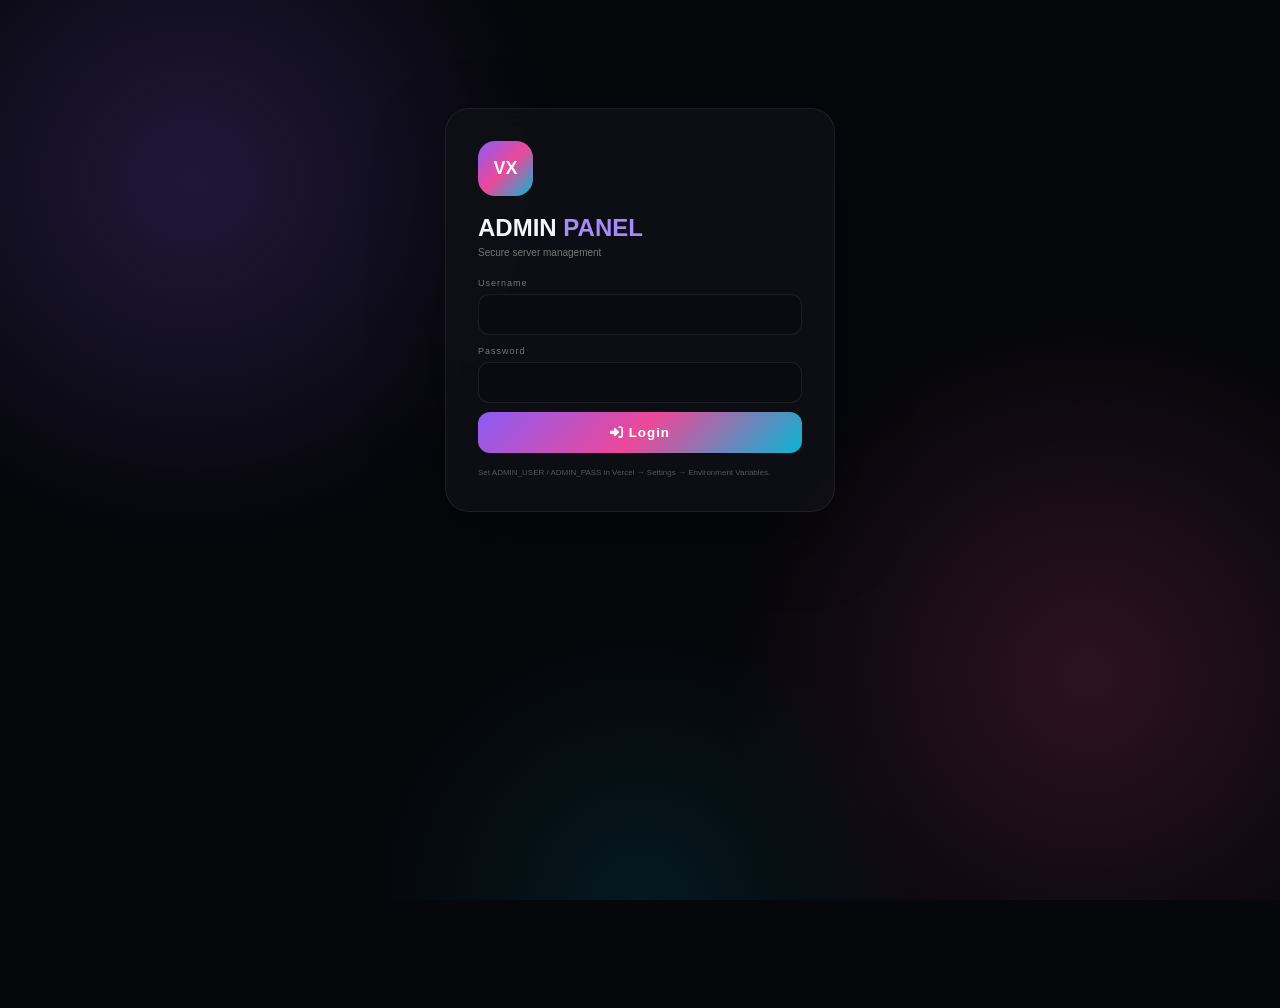
==== admin.html @ 536cad04 "feat: VEXORA pairing portal (Vercel edition of the PHP portal) with admin panel" ====
<!DOCTYPE html>
<html lang="en">
<head>
<meta charset="UTF-8">
<meta name="viewport" content="width=device-width,initial-scale=1">
<title>VEXORA SMD | Admin Login</title>
<link rel="stylesheet" href="assets/admin.css">
<link rel="stylesheet" href="https://cdnjs.cloudflare.com/ajax/libs/font-awesome/6.4.0/css/all.min.css">
</head>
<body class="admin-body">
<div class="admin-bg"></div>

<!-- LOGIN VIEW -->
<div class="login-card" id="loginView" style="display:none">
  <div class="brand-mark">VX</div>
  <h1>ADMIN <span>PANEL</span></h1>
  <p>Secure server management</p>
  <div class="alert danger" id="loginError" style="display:none"></div>
  <form id="loginForm">
    <label>Username</label>
    <input name="username" id="loginUser" autocomplete="username" required>
    <label>Password</label>
    <input type="password" name="password" id="loginPass" autocomplete="current-password" required>
    <button class="admin-btn" type="submit"><i class="fas fa-right-to-bracket"></i> Login</button>
  </form>
  <small>Set ADMIN_USER / ADMIN_PASS in Vercel &rarr; Settings &rarr; Environment Variables.</small>
</div>

<!-- PANEL VIEW -->
<div class="admin-shell" id="panelView" style="display:none">
  <header class="topbar">
    <div>
      <div class="eyebrow">CONTROL CENTER</div>
      <h1>VEXORA <span>SMD</span> <b>ADMIN</b></h1>
    </div>
    <div class="top-actions">
      <a href="/"><i class="fas fa-house"></i> Front Page</a>
      <a class="logout" href="#" id="logoutLink"><i class="fas fa-power-off"></i> Logout</a>
    </div>
  </header>

  <div class="alert success" id="msgOk" style="display:none"></div>
  <div class="alert danger" id="msgErr" style="display:none"></div>
  <div class="alert danger" id="storageWarn" style="display:none">Server storage is not configured yet &mdash; saving is disabled until LEDGER_TOKEN is set in Vercel &rarr; Settings &rarr; Environment Variables.</div>

  <section class="stats">
    <div class="stat"><i class="fas fa-server"></i><div><strong id="statCount">0</strong><small>Configured Servers</small></div></div>
    <div class="stat"><i class="fas fa-link"></i><div><strong>PROXY</strong><small>Public Endpoint Bridge</small></div></div>
    <div class="stat"><i class="fas fa-shield-halved"></i><div><strong>HTTPS</strong><small>Use SSL in production</small></div></div>
  </section>

  <div class="grid">
    <section class="panel">
      <div class="panel-head"><h2><i class="fas fa-plus"></i> Add / Update Server</h2><span>SERVER TOOLS</span></div>
      <form id="serverForm" class="server-form">
        <label>Server ID</label>
        <input name="id" id="sid" placeholder="server2" required>
        <label>Display Name</label>
        <input name="name" id="sname" placeholder="SERVER 02" required>
        <label>Public Server URL</label>
        <input name="url" id="surl" placeholder="https://your-server.example.com" required>
        <label>Server User Limit</label>
        <input name="limit" id="slimit" type="number" min="1" max="100000" value="50" placeholder="50" required>
        <div class="hint">Set the maximum number of active users for this server. The pairing portal will use this limit.</div>
        <div class="hint">Example: your Replit / Railway / VPS public URL. Do not include <code>/code</code> or <code>/active</code>.</div>
        <div class="hint">Changes go live in under a minute.</div>
        <button class="admin-btn" type="submit"><i class="fas fa-cloud-arrow-up"></i> Save Server</button>
      </form>
    </section>

    <section class="panel">
      <div class="panel-head"><h2><i class="fas fa-list"></i> Server List</h2><span id="listCount">0 NODES</span></div>
      <div class="server-list" id="serverList"></div>
    </section>
  </div>

  <footer>VEXORA SMD &bull; PAIRING PORTAL &bull; 2026</footer>
</div>

<script>
  const $ = (id) => document.getElementById(id);
  let servers = [];

  function showAlert(kind, text) {
    const ok = $('msgOk'), err = $('msgErr');
    ok.style.display = 'none'; err.style.display = 'none';
    if (!text) return;
    const el = kind === 'ok' ? ok : err;
    el.textContent = text; el.style.display = 'block';
  }

  async function api(body) {
    const r = await fetch('/api/admin', {
      method: body ? 'POST' : 'GET',
      headers: body ? { 'Content-Type': 'application/json' } : {},
      body: body ? JSON.stringify(body) : undefined
    });
    const data = await r.json().catch(() => ({}));
    return { status: r.status, data };
  }

  function renderServers() {
    $('statCount').textContent = servers.length;
    $('listCount').textContent = servers.length + ' NODES';
    const box = $('serverList');
    if (!servers.length) {
      box.innerHTML = '<div class="empty">No servers yet. Add your first public server.</div>';
      return;
    }
    box.innerHTML = '';
    servers.forEach((s) => {
      const row = document.createElement('div');
      row.className = 'server-row';
      row.innerHTML = '<div class="node"><div class="node-icon"><i class="fas fa-server"></i></div>' +
        '<div><strong></strong><small></small><em></em></div></div>' +
        '<div class="row-actions"><button type="button" class="mini edit"><i class="fas fa-pen"></i></button>' +
        '<button type="button" class="mini delete"><i class="fas fa-trash"></i></button></div>';
      row.querySelector('strong').textContent = s.name || '';
      row.querySelector('small').textContent = s.id || '';
      row.querySelector('em').textContent = s.url || '';
      row.querySelector('.edit').addEventListener('click', () => editServer(s));
      row.querySelector('.delete').addEventListener('click', () => deleteServer(s));
      box.appendChild(row);
    });
  }

  function editServer(s) {
    $('sid').value = s.id || '';
    $('sname').value = s.name || '';
    $('surl').value = s.url || '';
    $('slimit').value = s.limit || 50;
    window.scrollTo({ top: 0, behavior: 'smooth' });
  }

  async function deleteServer(s) {
    if (!confirm('Delete this server?')) return;
    const { status, data } = await api({ action: 'delete', id: s.id });
    if (status === 200) { servers = data.servers || []; renderServers(); showAlert('ok', data.message); }
    else showAlert('err', data.error || 'Delete failed.');
  }

  async function init() {
    const r = await fetch('/api/admin?action=me');
    const me = await r.json().catch(() => ({}));
    if (me.loggedIn) {
      servers = me.servers || [];
      $('loginView').style.display = 'none';
      $('panelView').style.display = 'block';
      document.title = 'VEXORA SMD | Admin Panel';
      $('storageWarn').style.display = me.storage ? 'none' : 'block';
      renderServers();
    } else {
      $('panelView').style.display = 'none';
      $('loginView').style.display = 'block';
      if (me.configured === false) {
        const e = $('loginError');
        e.textContent = 'Admin password is not configured yet. Set ADMIN_PASS in Vercel → Settings → Environment Variables, then redeploy.';
        e.style.display = 'block';
      }
    }
  }

  $('loginForm').addEventListener('submit', async (e) => {
    e.preventDefault();
    const { status, data } = await api({ action: 'login', username: $('loginUser').value, password: $('loginPass').value });
    if (status === 200) { init(); }
    else {
      const er = $('loginError');
      er.textContent = data.error || 'Login failed.';
      er.style.display = 'block';
    }
  });

  $('serverForm').addEventListener('submit', async (e) => {
    e.preventDefault();
    const payload = {
      action: 'save',
      id: $('sid').value, name: $('sname').value,
      url: $('surl').value, limit: parseInt($('slimit').value || '50', 10)
    };
    const { status, data } = await api(payload);
    if (status === 200) { servers = data.servers || servers; renderServers(); showAlert('ok', data.message); }
    else showAlert('err', data.error || 'Save failed.');
  });

  $('logoutLink').addEventListener('click', async (e) => {
    e.preventDefault();
    await fetch('/api/admin?action=logout');
    location.reload();
  });

  init();
</script>
</body>
</html>
---- assets/admin.css ----
*{box-sizing:border-box;margin:0;padding:0}body{font-family:Arial,sans-serif;background:#06070b;color:#f5f5fa;min-height:100vh}.admin-bg{position:fixed;inset:0;z-index:0;background:radial-gradient(circle at 15% 20%,rgba(139,92,246,.2),transparent 28%),radial-gradient(circle at 85% 75%,rgba(236,72,153,.17),transparent 28%),radial-gradient(circle at 50% 100%,rgba(6,182,212,.1),transparent 25%);animation:hue 20s linear infinite;filter:hue-rotate(0deg)}@keyframes hue{to{filter:hue-rotate(360deg)}}.admin-shell{position:relative;z-index:2;width:min(1100px,94%);margin:35px auto}.topbar{display:flex;justify-content:space-between;align-items:center;gap:20px;margin-bottom:25px}.eyebrow{font-size:9px;letter-spacing:4px;color:#8b5cf6;font-weight:900}.topbar h1{font-size:28px;letter-spacing:2px}.topbar h1 span{background:linear-gradient(135deg,#a78bfa,#ec4899,#22d3ee);-webkit-background-clip:text;color:transparent}.topbar h1 b{font-size:11px;padding:5px 9px;border:1px solid rgba(255,255,255,.1);border-radius:20px;color:#888}.top-actions{display:flex;gap:9px}.top-actions a{color:#bbb;text-decoration:none;border:1px solid rgba(255,255,255,.08);padding:10px 13px;border-radius:12px;font-size:10px}.top-actions a:hover{color:#fff;border-color:#8b5cf6}.logout{color:#ef4444!important}.alert{padding:12px 15px;border-radius:12px;margin-bottom:18px;font-size:11px}.success{background:rgba(34,197,94,.09);color:#4ade80;border:1px solid rgba(34,197,94,.2)}.danger{background:rgba(239,68,68,.09);color:#f87171;border:1px solid rgba(239,68,68,.2)}.stats{display:grid;grid-template-columns:repeat(3,1fr);gap:14px;margin-bottom:16px}.stat,.panel,.login-card{background:rgba(15,16,22,.88);border:1px solid rgba(255,255,255,.07);box-shadow:0 25px 70px rgba(0,0,0,.35);backdrop-filter:blur(12px)}.stat{padding:17px;border-radius:18px;display:flex;gap:13px;align-items:center}.stat i{width:40px;height:40px;border-radius:12px;display:grid;place-items:center;background:rgba(139,92,246,.1);color:#a78bfa}.stat strong{display:block;font-size:15px}.stat small{color:#777;font-size:9px}.grid{display:grid;grid-template-columns:.85fr 1.15fr;gap:16px}.panel{border-radius:20px;padding:20px}.panel-head{display:flex;justify-content:space-between;align-items:center;margin-bottom:18px}.panel-head h2{font-size:14px}.panel-head h2 i{color:#a78bfa;margin-right:6px}.panel-head span{font-size:8px;letter-spacing:2px;color:#777}.server-form label{display:block;color:#777;font-size:9px;letter-spacing:1.5px;font-weight:800;margin:12px 0 6px}.server-form input,.login-card input{width:100%;background:#0a0b10;border:1px solid rgba(255,255,255,.08);color:#fff;border-radius:11px;padding:12px;outline:none}.server-form input:focus,.login-card input:focus{border-color:#8b5cf6;box-shadow:0 0 20px rgba(139,92,246,.1)}.hint{font-size:9px;color:#666;line-height:1.5;margin:10px 0}.hint code{color:#a78bfa}.admin-btn{width:100%;border:0;border-radius:12px;padding:13px;color:#fff;font-weight:900;letter-spacing:1px;background:linear-gradient(135deg,#8b5cf6,#ec4899,#06b6d4);cursor:pointer;margin-top:9px}.server-list{display:grid;gap:9px}.server-row{display:flex;justify-content:space-between;align-items:center;gap:10px;padding:12px;border:1px solid rgba(255,255,255,.05);background:rgba(255,255,255,.02);border-radius:14px}.node{display:flex;gap:11px;align-items:center;min-width:0}.node-icon{width:38px;height:38px;border-radius:11px;background:rgba(6,182,212,.08);color:#22d3ee;display:grid;place-items:center}.node strong,.node small,.node em{display:block}.node strong{font-size:11px}.node small{font-size:8px;color:#a78bfa;margin-top:2px}.node em{font-size:8px;color:#666;font-style:normal;max-width:320px;overflow:hidden;text-overflow:ellipsis;white-space:nowrap;margin-top:3px}.row-actions{display:flex;gap:6px}.mini{border:1px solid rgba(255,255,255,.07);background:#0b0c11;color:#aaa;width:31px;height:31px;border-radius:9px;cursor:pointer}.mini.edit:hover{color:#a78bfa}.mini.delete:hover{color:#ef4444}.server-row form{margin:0}.empty{padding:30px;text-align:center;color:#666;font-size:11px}footer{text-align:center;color:#444;font-size:8px;letter-spacing:3px;margin:24px}.login-card{position:relative;z-index:2;width:min(390px,92%);margin:12vh auto;padding:32px;border-radius:24px}.brand-mark{width:55px;height:55px;border-radius:17px;display:grid;place-items:center;background:linear-gradient(135deg,#8b5cf6,#ec4899,#06b6d4);font-weight:900;font-size:18px;margin-bottom:18px}.login-card h1{font-size:24px}.login-card h1 span{color:#a78bfa}.login-card p{font-size:10px;color:#777;margin:5px 0 20px}.login-card label{display:block;font-size:9px;color:#777;letter-spacing:1px;margin:11px 0 6px}.login-card small{display:block;color:#555;font-size:8px;margin-top:14px;line-height:1.5}@media(max-width:800px){.grid{grid-template-columns:1fr}.stats{grid-template-columns:1fr}.topbar{align-items:flex-start;flex-direction:column}.top-actions{width:100%}.top-actions a{flex:1;text-align:center}}
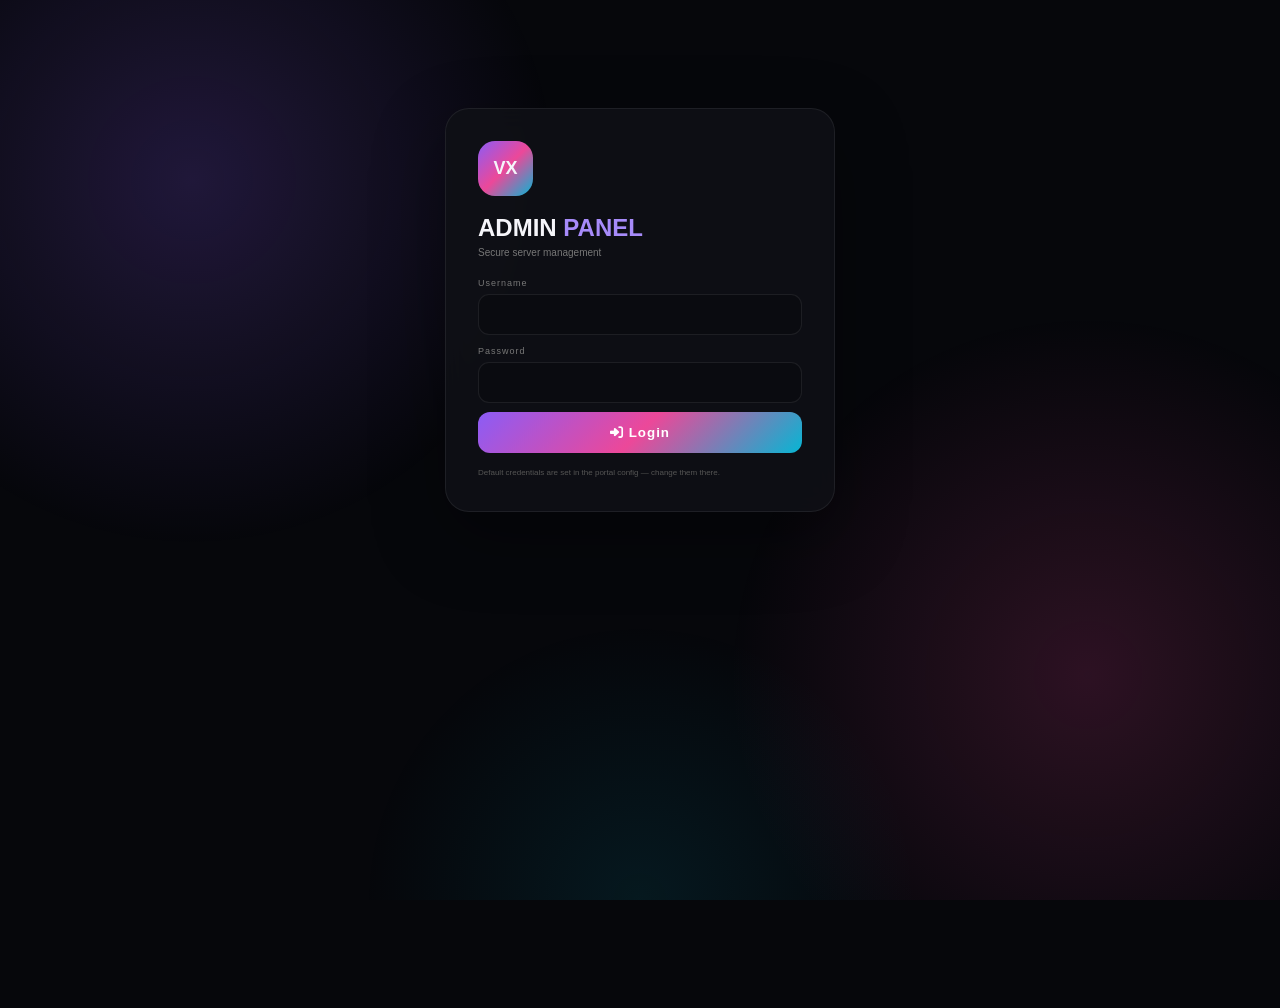
==== commit 3e160b0c: "fix: admin exactly like the original portal (config-file login, live storage)" ====
--- a/admin.html
+++ b/admin.html
@@ -23,7 +23,7 @@
     <input type="password" name="password" id="loginPass" autocomplete="current-password" required>
     <button class="admin-btn" type="submit"><i class="fas fa-right-to-bracket"></i> Login</button>
   </form>
-  <small>Set ADMIN_USER / ADMIN_PASS in Vercel &rarr; Settings &rarr; Environment Variables.</small>
+  <small>Default credentials are set in the portal config &mdash; change them there.</small>
 </div>
 
 <!-- PANEL VIEW -->
@@ -41,7 +41,7 @@
 
   <div class="alert success" id="msgOk" style="display:none"></div>
   <div class="alert danger" id="msgErr" style="display:none"></div>
-  <div class="alert danger" id="storageWarn" style="display:none">Server storage is not configured yet &mdash; saving is disabled until LEDGER_TOKEN is set in Vercel &rarr; Settings &rarr; Environment Variables.</div>
+  <div class="alert danger" id="storageWarn" style="display:none">Server storage is not configured.</div>
 
   <section class="stats">
     <div class="stat"><i class="fas fa-server"></i><div><strong id="statCount">0</strong><small>Configured Servers</small></div></div>
@@ -63,7 +63,6 @@
         <input name="limit" id="slimit" type="number" min="1" max="100000" value="50" placeholder="50" required>
         <div class="hint">Set the maximum number of active users for this server. The pairing portal will use this limit.</div>
         <div class="hint">Example: your Replit / Railway / VPS public URL. Do not include <code>/code</code> or <code>/active</code>.</div>
-        <div class="hint">Changes go live in under a minute.</div>
         <button class="admin-btn" type="submit"><i class="fas fa-cloud-arrow-up"></i> Save Server</button>
       </form>
     </section>
@@ -152,11 +151,6 @@
     } else {
       $('panelView').style.display = 'none';
       $('loginView').style.display = 'block';
-      if (me.configured === false) {
-        const e = $('loginError');
-        e.textContent = 'Admin password is not configured yet. Set ADMIN_PASS in Vercel → Settings → Environment Variables, then redeploy.';
-        e.style.display = 'block';
-      }
     }
   }
 
